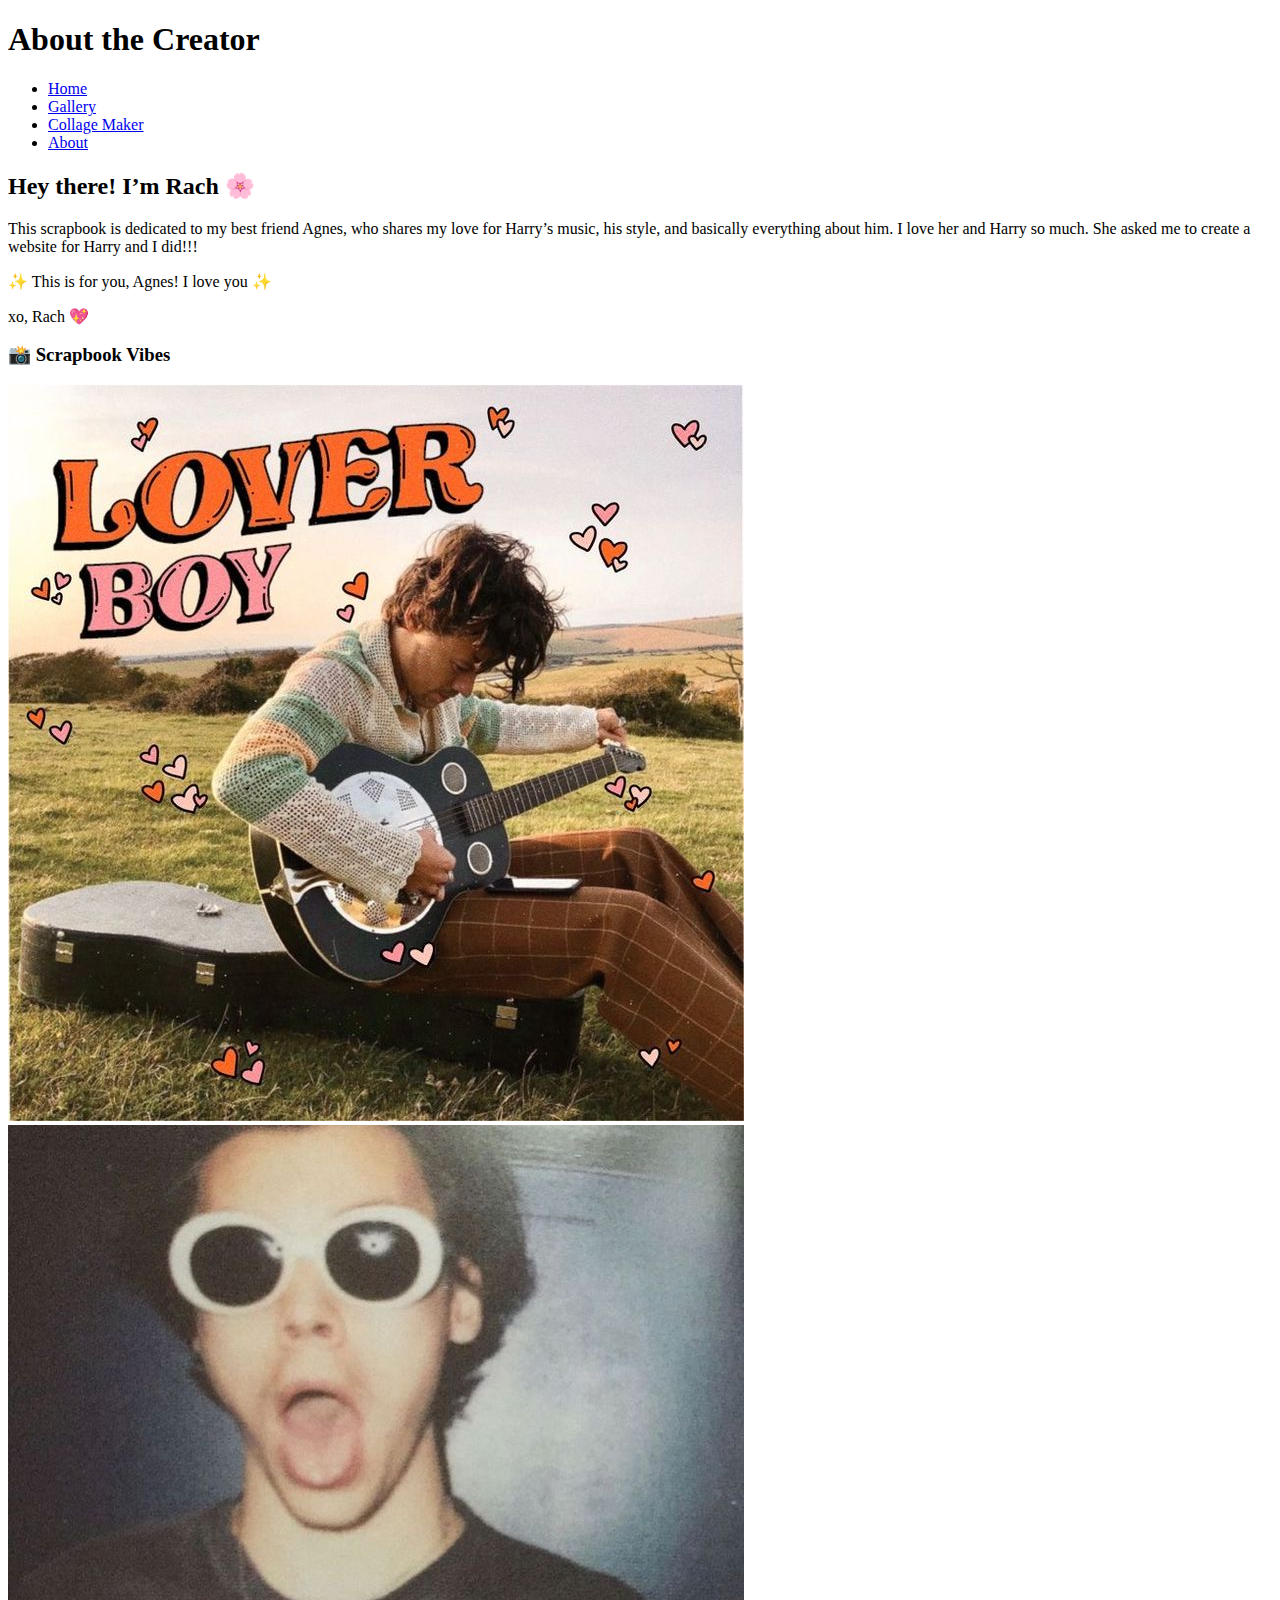
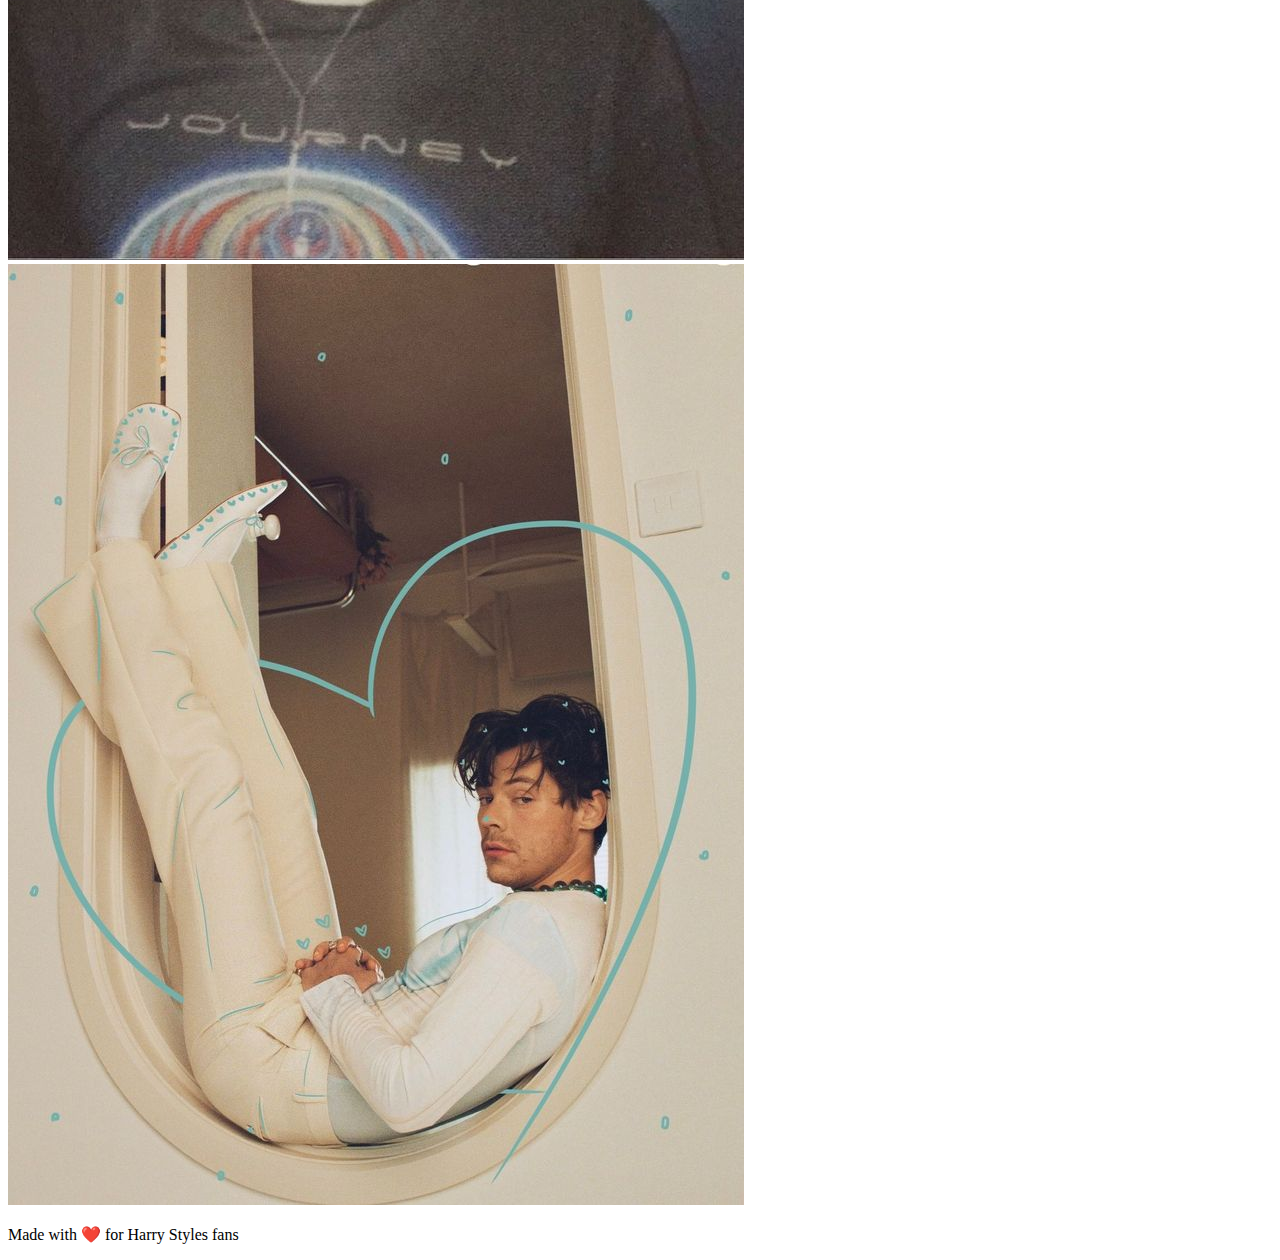
==== about.html @ 01b0b20b "Add files via upload" ====
<!DOCTYPE html>
<html lang="en">
<head>
    <meta charset="UTF-8">
    <meta name="viewport" content="width=device-width, initial-scale=1.0">
    <title>About the Creator</title>
    <link rel="stylesheet" href="css/style.css">
</head>
<body>
    <header>
        <h1>About the Creator</h1>
        <nav>
            <ul>
                <li><a href="index.html">Home</a></li>
                <li><a href="gallery.html">Gallery</a></li>
                <li><a href="collage.html">Collage Maker</a></li>
                <li><a href="about.html">About</a></li>
            </ul>
        </nav>
    </header>

    <main class="about-container">
        <h2>Hey there! I’m Rach 🌸</h2>
        <p>
            This scrapbook is dedicated to my best friend Agnes, who shares my love for Harry’s music, 
            his style, and basically everything about him. I love her and Harry so much. She asked me to create 
            a website for Harry and I did!!! 
        </p>
        <p>✨ This is for you, Agnes! I love you  ✨</p>
        <p class="signature">xo, Rach 💖</p>

        <h3>📸 Scrapbook Vibes</h3>
        <div class="gallery-grid">
            <img src="hs14.jpg" alt="Harry Scrapbook 1">
            <img src="hs4.jpg" alt="Harry Scrapbook 2">
            <img src="hs10.jpg" alt="Harry Scrapbook 3">
        </div>
    </main>

    <footer>
        <p>Made with ❤️ for Harry Styles fans</p>
    </footer>
</body>
</html>
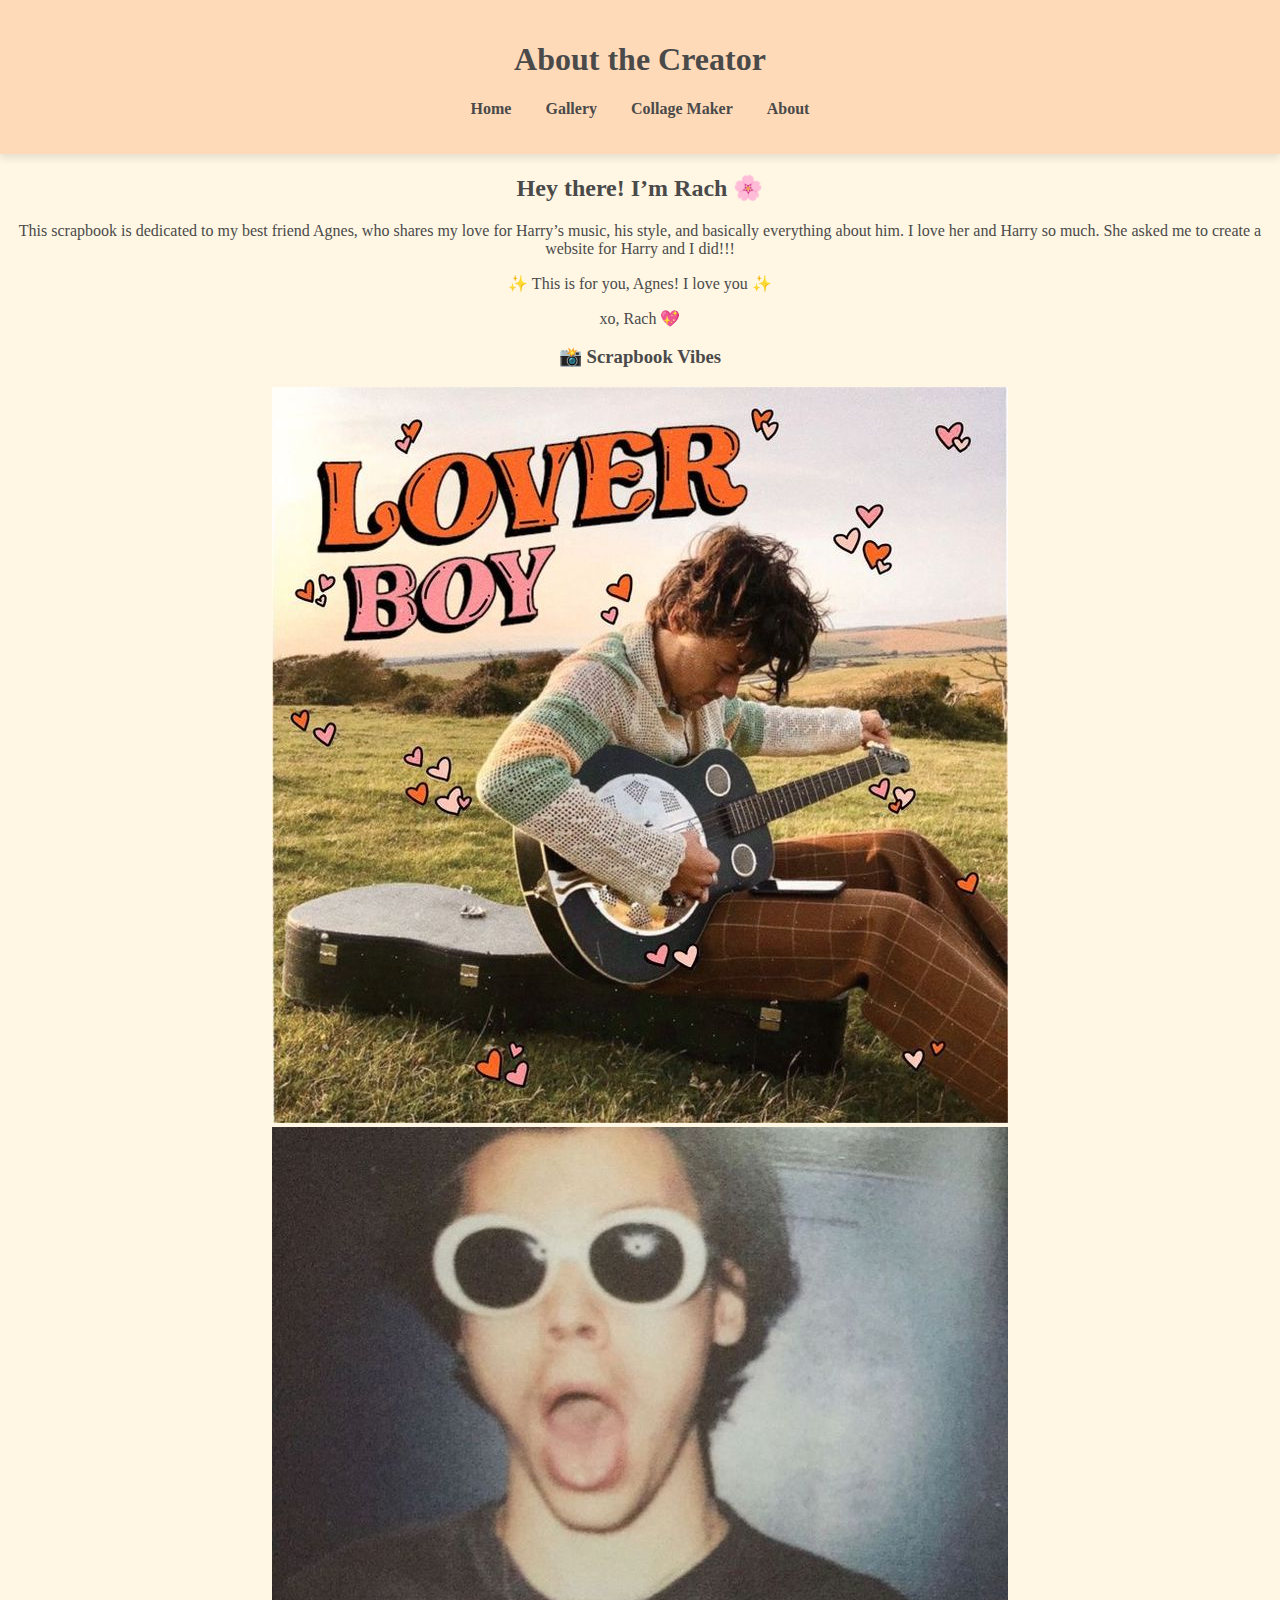
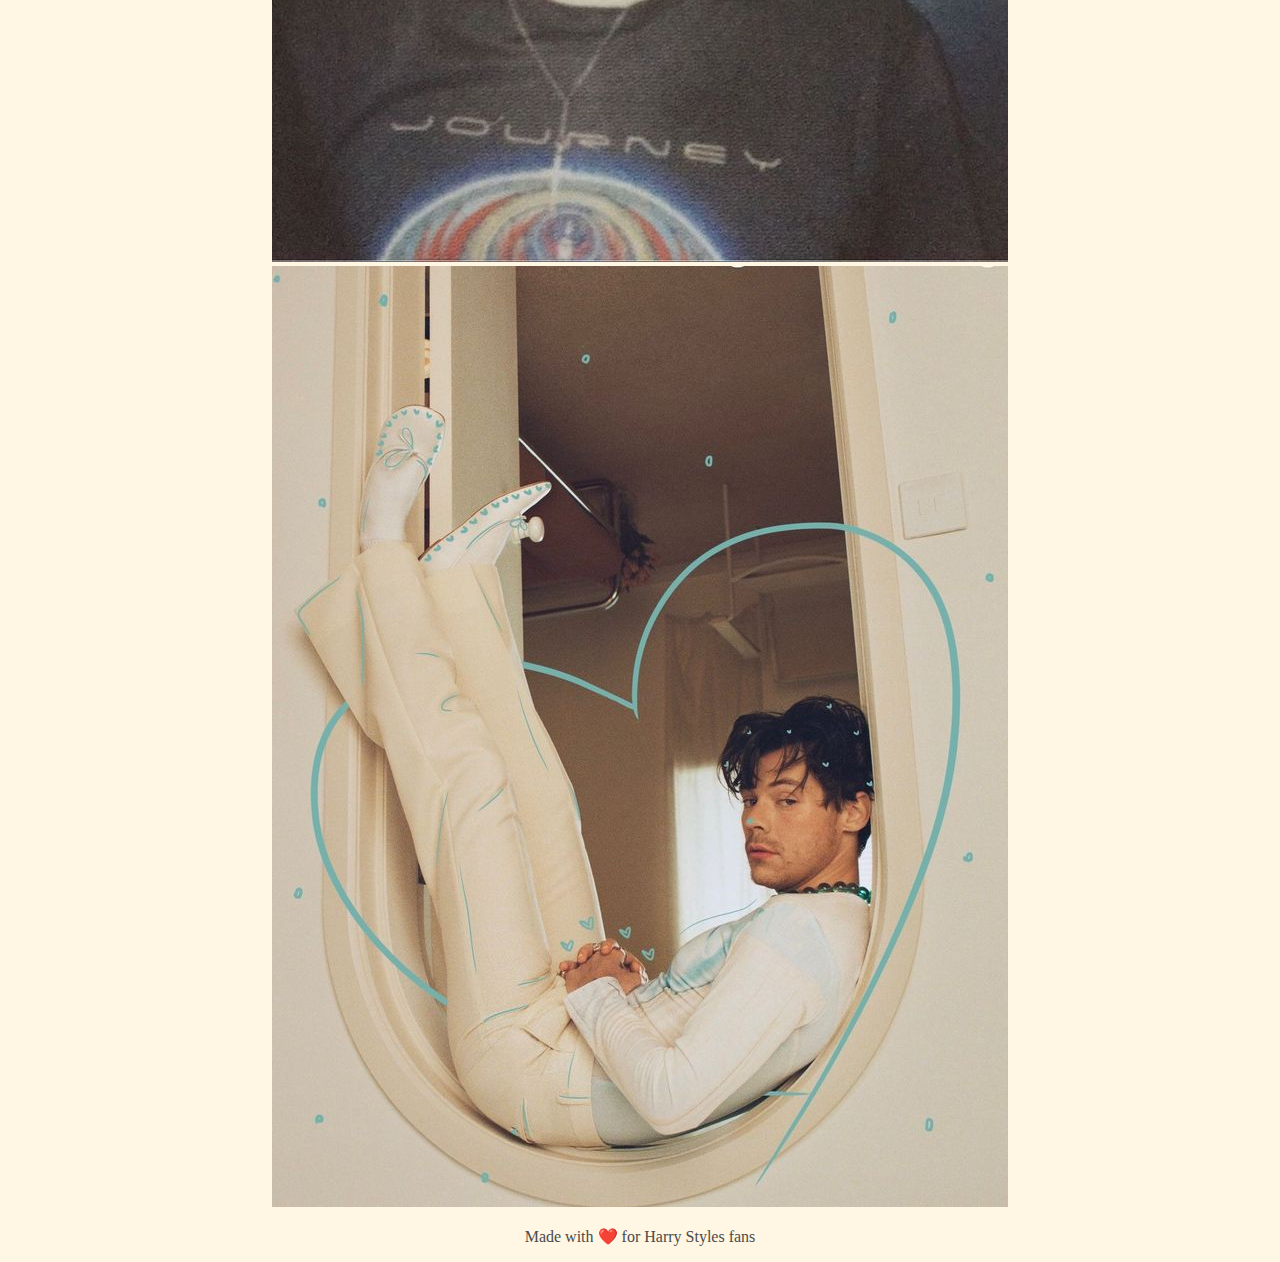
==== commit 25dad967: "Update about.html" ====
--- a/about.html
+++ b/about.html
@@ -4,7 +4,7 @@
     <meta charset="UTF-8">
     <meta name="viewport" content="width=device-width, initial-scale=1.0">
     <title>About the Creator</title>
-    <link rel="stylesheet" href="css/style.css">
+    <link rel="stylesheet" href="style.css">
 </head>
 <body>
     <header>
--- a/style.css
+++ b/style.css
@@ -0,0 +1,182 @@
+/* General Styles */
+body {
+    font-family: 'Dancing Script', cursive;
+    background-color: #FFF7E4;
+    color: #4A4A4A;
+    text-align: center;
+    margin: 0;
+    padding: 0;
+}
+
+/* Header */
+header {
+    background-color: #FFDAB9;
+    padding: 20px;
+    box-shadow: 0px 4px 8px rgba(0, 0, 0, 0.1);
+}
+
+nav ul {
+    list-style: none;
+    padding: 0;
+}
+
+nav ul li {
+    display: inline;
+    margin: 0 15px;
+}
+
+nav ul li a {
+    text-decoration: none;
+    color: #4A4A4A;
+    font-weight: bold;
+    transition: color 0.3s ease-in-out;
+}
+
+nav ul li a:hover {
+    color: #FF69B4;
+}
+
+/* Hero Section */
+.hero {
+    padding: 50px;
+    
+    background-size: cover;
+    background-position: center;
+    border: 2px solid #FFDAB9;
+    box-shadow: inset 0 0 20px rgba(0, 0, 0, 0.1);
+}
+
+/* Scrapbook Fun Facts */
+.facts {
+    background: url('https://www.transparenttextures.com/patterns/notebook-paper.png'); /* Lined notebook paper */
+    padding: 20px;
+    margin: 20px auto;
+    width: 80%;
+    max-width: 500px;
+    border: 3px solid #FFDAB9;
+    border-radius: 15px;
+    box-shadow: 5px 5px 10px rgba(0, 0, 0, 0.2);
+    position: relative;
+}
+
+/* Tape decoration */
+.facts::before,
+.facts::after {
+    content: "";
+    position: absolute;
+    width: 80px;
+    height: 30px;
+    background: url('https://www.pngarts.com/files/2/Transparent-Tape-PNG-Download-Image.png');
+    background-size: cover;
+    transform: rotate(-10deg);
+}
+
+.facts::before {
+    top: -15px;
+    left: 30%;
+}
+
+.facts::after {
+    bottom: -15px;
+    right: 30%;
+    transform: rotate(10deg);
+}
+
+/* Scrapbook-style text */
+.facts h2 {
+    font-family: 'Permanent Marker', cursive;
+    font-size: 24px;
+    color: #4A4A4A;
+    text-align: center;
+    margin-bottom: 10px;
+}
+
+.facts ul {
+    text-align: left;
+    font-family: 'Indie Flower', cursive;
+    font-size: 18px;
+    list-style: none;
+    padding-left: 20px;
+}
+
+.facts ul li {
+    margin: 10px 0;
+    position: relative;
+}
+
+/* Hand-drawn bullet points */
+.facts ul li::before {
+    content: '✏️';
+    position: absolute;
+    left: -20px;
+    top: 0;
+}
+
+/* Gallery */
+.gallery img {
+    width: 200px;
+    margin: 10px;
+    border: 2px solid #FFDAB9;
+    border-radius: 10px;
+    transition: transform 0.3s ease, box-shadow 0.3s ease;
+}
+
+.gallery img:hover {
+    transform: scale(1.1);
+    box-shadow: 0px 4px 8px rgba(0, 0, 0, 0.2);
+}
+
+/* Collage Area */
+.collage-area {
+    width: 90%;
+    height: 400px;
+    background: url('https://i.imgur.com/1b6fP7v.jpg'); /* Vintage paper texture */
+    background-size: cover;
+    background-position: center;
+    border: 2px dashed #FFDAB9;
+    margin: auto;
+    display: flex;
+    flex-wrap: wrap;
+    justify-content: center;
+    align-items: center;
+    position: relative;
+    overflow: hidden;
+}
+
+/* Draggable Elements */
+.draggable {
+    width: 150px;
+    cursor: grab;
+    margin: 10px;
+    position: absolute;
+    transition: transform 0.2s ease;
+}
+
+.draggable:active {
+    transform: scale(1.1);
+}
+
+/* Stickers */
+.sticker {
+    width: 100px;
+    opacity: 0.9;
+}
+
+/* Download Button */
+#downloadCollage {
+    background-color: #FF69B4;
+    color: white;
+    border: none;
+    padding: 12px 24px;
+    font-size: 16px;
+    font-weight: bold;
+    margin-top: 20px;
+    cursor: pointer;
+    border-radius: 8px;
+    transition: background 0.3s ease;
+}
+
+#downloadCollage:hover {
+    background-color: #ff1493;
+    transform: scale(1.05);
+}
